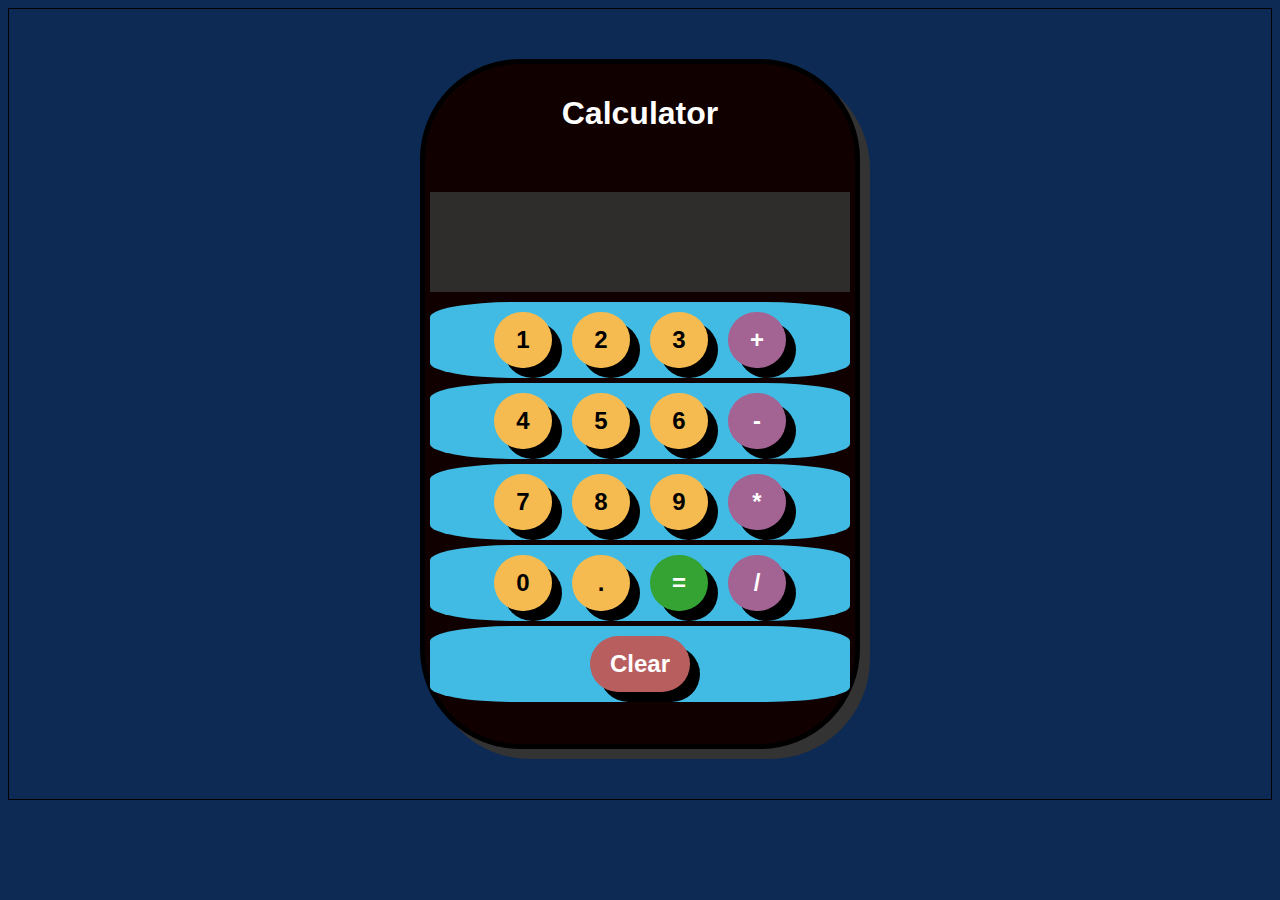
==== calculator.html @ aaab5581 "Initial Commit of Calculator V1" ====
<!DOCTYPE html>
<html>
  <head>
    <meta charset="UTF8">
    <meta name="viewport" content="width=device-width, initial-scale=1.0">  
    <title>Calculator</title>
    <link rel="stylesheet" href="calculator.css">
  </head>
  <body>
    <main>
      <h1>Calculator</h1>
      <div class="container">
        <p class="expression answer-holder"></p>
      </div>
      <section class="section1">
        <button class="js-bttn1"  onclick="digits(1);">1</button>
        <button class="js-bttn1" onclick="digits(2);">2</button>
        <button onclick="digits(3);">3</button>
        <button class="operator" onclick="operate('+');">+</button>
      </section>
      <section class="section2">
        <button onclick="digits(4);">4</button>
        <button onclick="digits(5);">5</button>
        <button onclick="digits(6);">6</button>
        <button class="operator" onclick="operate('-');">-</button>
      </section>
      <section class="section3">
        <button onclick="digits(7);">7</button>
        <button onclick="digits(8);">8</button>
        <button onclick="digits(9);">9</button>
        <button class="operator" onclick="operate('*');">*</button>
      </section>
      <section class="section4">
        <button onclick="digits(0);">0</button>
        <button onclick="digits('.');">.</button>
        <button class="equal-button" onclick="equal();">=</button>
        <button class="operator" onclick="operate('/');">/</button>
      </section>
      <section class="section5">
        <button class="clear-button" onclick="reset();">Clear</button>
      </section>
    </main>
    <script src="calculator.js"></script>
  </body>
    

</html>
---- calculator.css ----
body{
  display: flex;
  align-items: center;
  justify-content: center;
  border: 1px solid black;
  background-color: rgb(12, 42, 83);
}
main{
  height:680px;
  width:430px;
  border: 5px solid black;
  margin: 50px;
  border-radius: 100px;
  background-color: rgb(17, 0, 0);
  font-family: Arial, Helvetica, sans-serif;
  box-shadow: 10px 10px rgb(52, 51, 51); 

}
h1{
  /* border: 2px solid rgb(21, 32, 182); */
  text-align: center;
  /* background-color: rgb(251, 148, 247); */
  border-radius: 100px;
  padding: 10px;
  /* margin-top: 50px; */
  color: white;
}
.container{
  /* border: 1px solid white; */
  border: none;
  height: 100px;
  width: 420px;
  margin-left: 5px;
  margin-bottom: 10px;
  background-color: rgb(47, 44, 44);
}
.answer-holder{
  height: 70px;
  width: fit-content;
  font-size: 50px;
  color: beige;
  margin-left: 10px;
}
section{
  /* border: 1px solid black; */
  display: flex;
  justify-content: center;
  align-items: center;
  background-color: rgb(65, 187, 227);
  border-radius: 20%;
  margin: 5px;
}
.section5{
  /* margin-bottom: 52px; */
}
button{
  height: 56px;
  width: 58px;
  padding-top: 5px 10px 5px;
  margin: 10px;
  font-size: 24px;
  font-weight: bold;
  border-radius: 30px;
  border:none;
  background-color: rgb(245, 187, 81);
  box-shadow: 10px 10px black; 
  /* make shadow disapper when pressed */
}
.operator{
  background-color: rgb(163, 99, 147);
  color:white;
}
.clear-button{
  width:100px;
  background-color: rgb(184, 94, 94);
  color: white;
}
.equal-button{
  background-color: rgb(52, 163, 52);
  color: white;
}
.is-pressed{
  box-shadow: none;
}
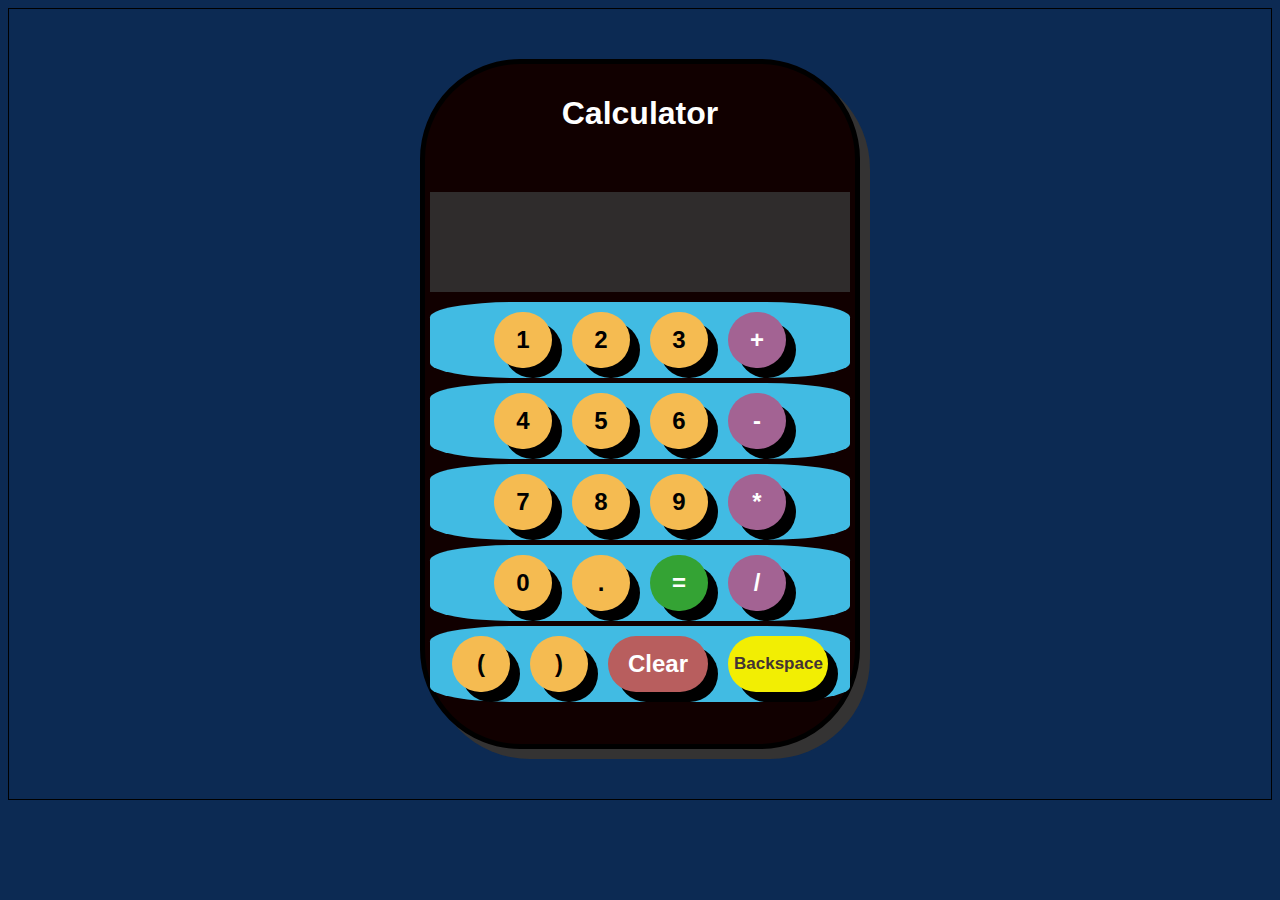
==== commit bf7e1227: "Added parenthesis as a option" ====
--- a/calculator.html
+++ b/calculator.html
@@ -37,11 +37,12 @@
         <button class="operator" onclick="operate('/');">/</button>
       </section>
       <section class="section5">
+        <button onclick="parentheses(`(`);">(</button>
+        <button onclick="parentheses(`)`);">)</button>
         <button class="clear-button" onclick="reset();">Clear</button>
+        <button class="back-button" onclick="backspace();">Backspace</button>
       </section>
     </main>
     <script src="calculator.js"></script>
   </body>
-    
-
 </html>--- a/calculator.css
+++ b/calculator.css
@@ -70,6 +70,12 @@
   background-color: rgb(163, 99, 147);
   color:white;
 }
+.back-button{
+  width:100px;
+  background-color: rgb(242, 238, 3);
+  color: rgb(67, 51, 51);
+  font-size: 17px;
+}
 .clear-button{
   width:100px;
   background-color: rgb(184, 94, 94);
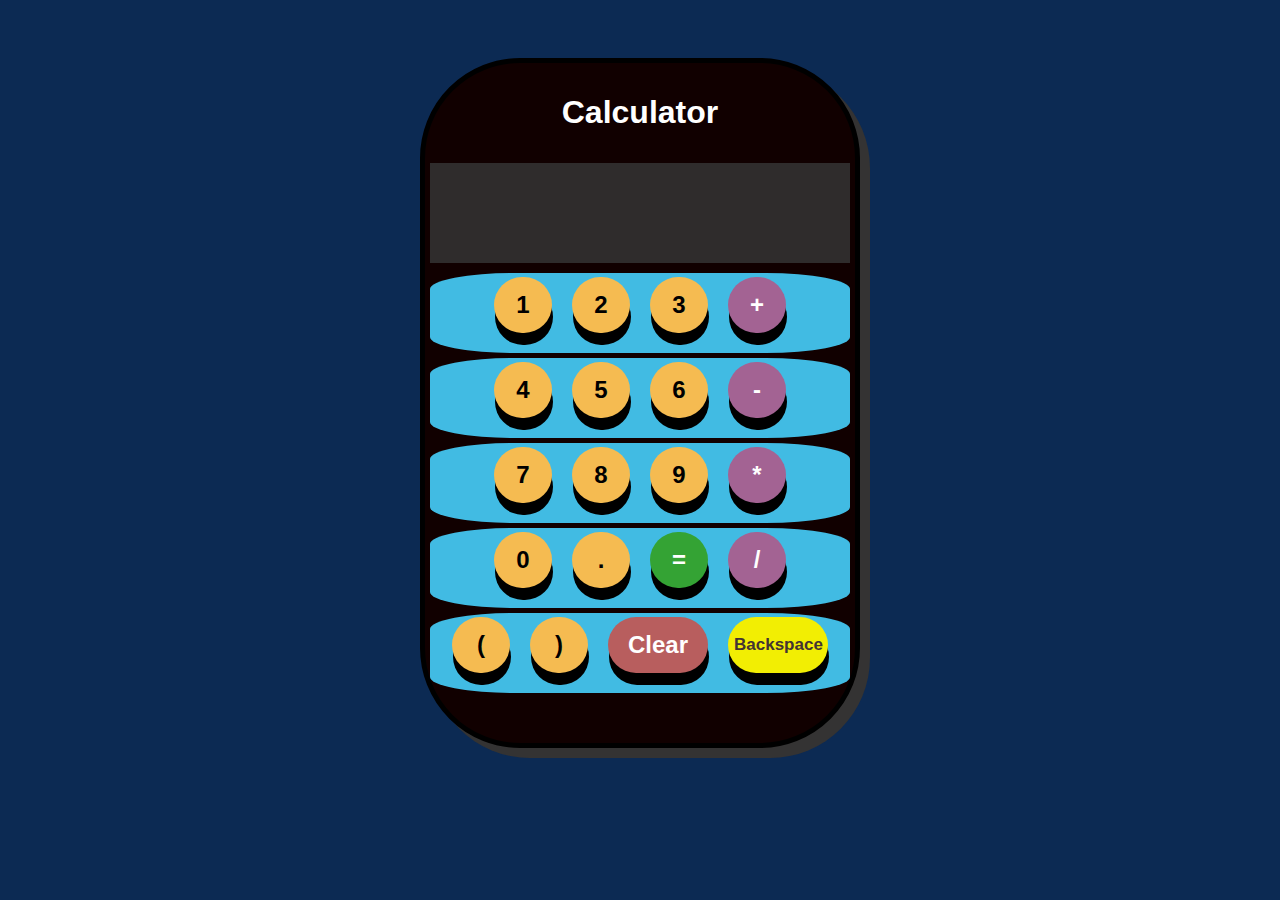
==== commit dc28fb0b: "Fix bugs" ====
--- a/calculator.html
+++ b/calculator.html
@@ -10,7 +10,7 @@
     <main>
       <h1>Calculator</h1>
       <div class="container">
-        <p class="expression answer-holder"></p>
+        <div class="expression answer-holder" onclick="expressionClick();"></div>
       </div>
       <section class="section1">
         <button class="js-bttn1"  onclick="digits(1);">1</button>
--- a/calculator.css
+++ b/calculator.css
@@ -2,7 +2,6 @@
   display: flex;
   align-items: center;
   justify-content: center;
-  border: 1px solid black;
   background-color: rgb(12, 42, 83);
 }
 main{
@@ -17,16 +16,12 @@
 
 }
 h1{
-  /* border: 2px solid rgb(21, 32, 182); */
   text-align: center;
-  /* background-color: rgb(251, 148, 247); */
   border-radius: 100px;
   padding: 10px;
-  /* margin-top: 50px; */
   color: white;
 }
 .container{
-  /* border: 1px solid white; */
   border: none;
   height: 100px;
   width: 420px;
@@ -35,36 +30,70 @@
   background-color: rgb(47, 44, 44);
 }
 .answer-holder{
-  height: 70px;
-  width: fit-content;
-  font-size: 50px;
+  height: 90px;
+  width: 420px;
+  font-size: 45px;
   color: beige;
   margin-left: 10px;
 }
+/* Hide scrollbar for Chrome, Safari and Opera */
+.answer-holder::-webkit-scrollbar {
+  display: none;
+}
+
+/* Hide scrollbar for IE, Edge and Firefox */
+.answer-holder {
+-ms-overflow-style: none;  /* IE and Edge */
+scrollbar-width: none;  /* Firefox */
+}
+.answer-holder-is-clicked{
+  width:680px;
+  height:230px;
+  background-color: rgb(47, 44, 44);
+  position: relative;
+  z-index: 100;
+  top: -160px;
+  left:-140px;
+  box-shadow: 1px 20px 10px rgb(0, 0, 0); 
+  opacity: 0.8;
+  padding: 15px 20px;
+  border-radius: 20px;
+}
+.answer-holder, .answer-holder-is-clicked{
+  word-break: break-all;
+  overflow: scroll;
+  scroll-behavior: smooth;
+  scrollbar-width: thin;
+  overflow-x: hidden;
+  cursor: pointer;
+}
 section{
-  /* border: 1px solid black; */
   display: flex;
   justify-content: center;
   align-items: center;
+  height:80px;
   background-color: rgb(65, 187, 227);
   border-radius: 20%;
   margin: 5px;
 }
-.section5{
-  /* margin-bottom: 52px; */
-}
 button{
   height: 56px;
   width: 58px;
-  padding-top: 5px 10px 5px;
   margin: 10px;
+  margin-top:0px;
+  margin-bottom: 15px;
   font-size: 24px;
   font-weight: bold;
   border-radius: 30px;
   border:none;
   background-color: rgb(245, 187, 81);
-  box-shadow: 10px 10px black; 
-  /* make shadow disapper when pressed */
+  box-shadow: 1px 12px black; 
+  cursor: pointer;
+  transition: box-shadow 0.05s;
+}
+button:active{
+  margin-top:10px;
+  box-shadow: none;
 }
 .operator{
   background-color: rgb(163, 99, 147);
